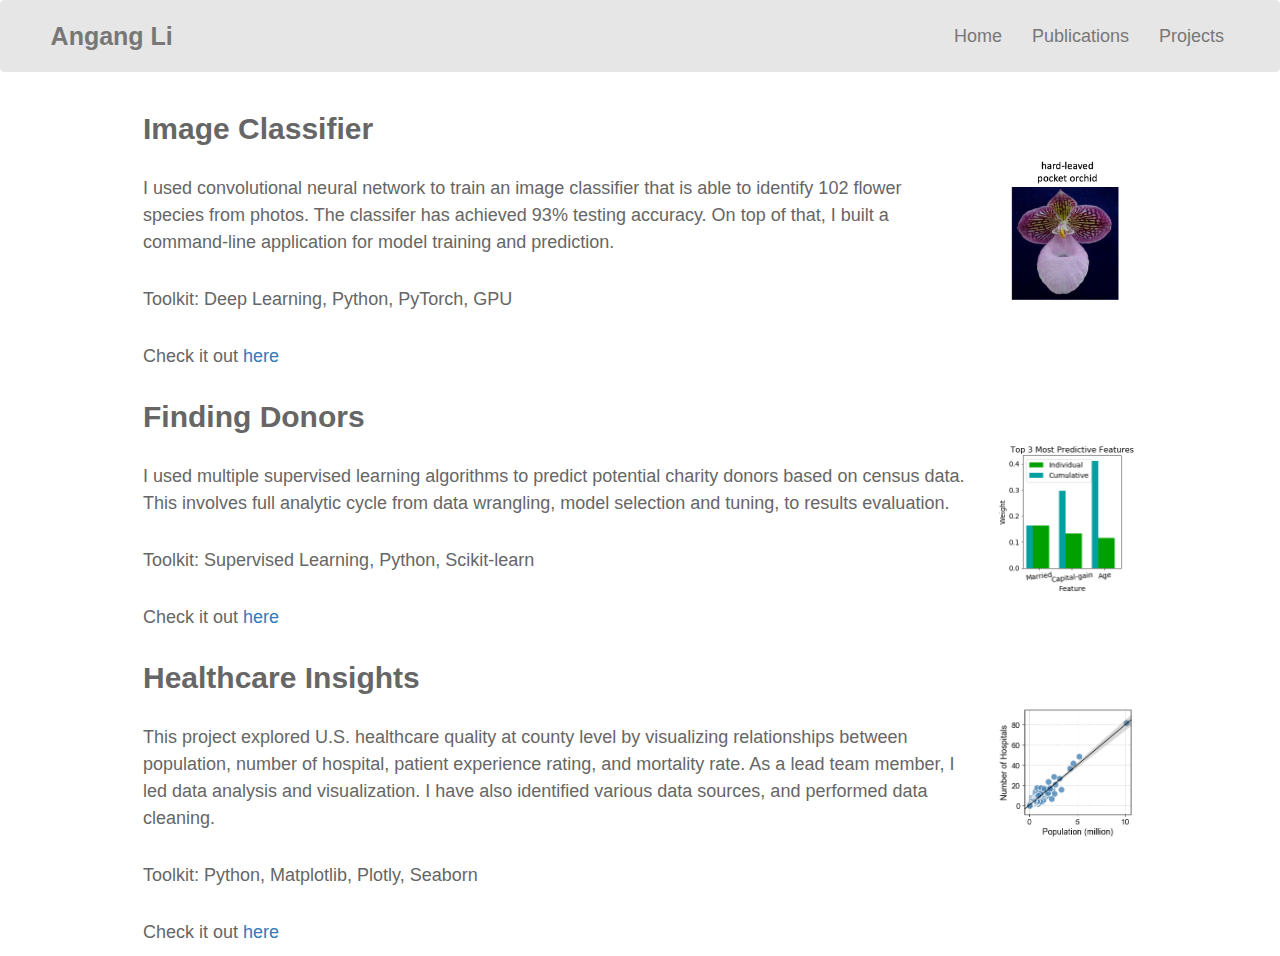
==== projects.html @ 0ad2c260 "Add projects page" ====
<!DOCTYPE html>
<html lang="en">
  <head>
    <meta charset="utf-8">
    <meta http-equiv="x-ua-compatible" content="ie=edge">
    <meta name="viewport" content="width=device-width, initial-scale=1">
    <title>Hi, I am Angang Li</title>
    <!--stylesheets-->
    <link rel="stylesheet" href="https://maxcdn.bootstrapcdn.com/bootstrap/3.3.6/css/bootstrap.min.css">
    <link rel="stylesheet" href="https://use.fontawesome.com/releases/v5.2.0/css/all.css" integrity="sha384-hWVjflwFxL6sNzntih27bfxkr27PmbbK/iSvJ+a4+0owXq79v+lsFkW54bOGbiDQ" crossorigin="anonymous">
    <link rel="stylesheet" href="assets/css/style.css">
  </head>

  <body>

    <!--navbar-->
    <nav class="navbar navbar-default">
      <div class="navbar-container container-fluid">

        <!-- brand and toggle -->
        <div class="navbar-header">
          <button type="button" class="navbar-toggle collapsed" data-toggle="collapse" data-target="#bs-example-navbar-collapse-1" aria-expanded="false">
            <span class="sr-only">Toggle navigation</span>
            <span class="icon-bar"></span>
            <span class="icon-bar"></span>
            <span class="icon-bar"></span>
          </button>
          <!--site name-->
          <a class="navbar-brand" href="index.html">Angang Li</a>
        </div>

        <!-- nav dropdown and links -->
        <div class="collapse navbar-collapse" id="bs-example-navbar-collapse-1">
          <ul class="nav navbar-nav navbar-right">
            <li><a href="index.html">Home</a></li>
            <li><a href="https://scholar.google.com/citations?user=HqGY8DoAAAAJ&hl=en">Publications</a></li>
            <li><a href="projects.html">Projects</a></li>
          </ul>
        </div>
        
      </div><!-- /.container-fluid -->
    </nav>

    <div class="project content-container container-fluid">
      <div class="row">
        <div class="intro col-md-10 col-xs-12">
          <h1 class="header">Image Classifier</h1>
        </div>
      </div>
      <div class="row">
        <div class="intro col-md-10 col-sm-8 col-xs-12">
          <p>I used convolutional neural network to train an image classifier that is able to identify 102 flower species from photos. The classifer has achieved 93% testing accuracy. On top of that, I built a command-line application for model training and prediction.</p>
          <p>Toolkit: Deep Learning, Python, PyTorch, GPU</p>
          <p>Check it out <a href="https://github.com/angang-li/image_classifier">here</a></p>
        </div>
        <div class="intro col-md-2 col-sm-4 col-xs-12">
          <img src="assets/images/flower.png" alt="Image of flower with its name" class="project-image">
        </div>
      </div>
    </div>

    <div class="project content-container container-fluid">
      <div class="row">
        <div class="intro col-md-10 col-xs-12">
          <h1 class="header">Finding Donors</h1>
        </div>
      </div>
      <div class="row">
        <div class="intro col-md-10 col-sm-8 col-xs-12">
          <p>I used multiple supervised learning algorithms to predict potential charity donors based on census data. This involves full analytic cycle from data wrangling, model selection and tuning, to results evaluation.</p>
          <p>Toolkit: Supervised Learning, Python, Scikit-learn</p>
          <p>Check it out <a href="https://github.com/angang-li/finding_donors">here</a></p>
        </div>
        <div class="intro col-md-2 col-sm-4 col-xs-12">
          <img src="assets/images/top3_features.png" alt="Image of top 3 most predictive features" class="project-image">
        </div>
      </div>
    </div>

    <div class="project content-container container-fluid">
      <div class="row">
        <div class="intro col-md-10 col-xs-12">
          <h1 class="header">Healthcare Insights</h1>
        </div>
      </div>
      <div class="row">
        <div class="intro col-md-10 col-sm-8 col-xs-12">
          <p>This project explored U.S. healthcare quality at county level by visualizing relationships between population, number of hospital, patient experience rating, and mortality rate. As a lead team member, I led data analysis and visualization. I have also identified various data sources, and performed data cleaning.</p>
          <p>Toolkit: Python, Matplotlib, Plotly, Seaborn</p>
          <p>Check it out <a href="https://github.com/angang-li/proj-1-healthcare">here</a></p>
        </div>
        <div class="intro col-md-2 col-sm-4 col-xs-12">
          <img src="assets/images/hospital_population.png" alt="Relationship between hospital size and population by county" class="project-image">
        </div>
      </div>
    </div>

    <!-- JavaScript -->
    <script src="https://code.jquery.com/jquery-3.3.1.slim.min.js" integrity="sha384-q8i/X+965DzO0rT7abK41JStQIAqVgRVzpbzo5smXKp4YfRvH+8abtTE1Pi6jizo" crossorigin="anonymous"></script>
    <script src="https://cdnjs.cloudflare.com/ajax/libs/popper.js/1.14.3/umd/popper.min.js" integrity="sha384-ZMP7rVo3mIykV+2+9J3UJ46jBk0WLaUAdn689aCwoqbBJiSnjAK/l8WvCWPIPm49" crossorigin="anonymous"></script>
    <script src="https://stackpath.bootstrapcdn.com/bootstrap/4.1.1/js/bootstrap.min.js" integrity="sha384-smHYKdLADwkXOn1EmN1qk/HfnUcbVRZyYmZ4qpPea6sjB/pTJ0euyQp0Mk8ck+5T" crossorigin="anonymous"></script>

  </body>
</html>
---- assets/css/style.css ----
html, body {
    min-height: 100vh;
    min-height: 100%;
}

body {
    background-color: white;
    border: none;
    font-family: Arial, Helvetica, sans-serif;
    margin: 0px;
    line-height: 1.5;
    color: #666666;
    font-size: 18px;
}

/* Navigation bar */
.navbar-container {
    background-color: rgb(230, 230, 230);
    margin: 0px;
    border: none;
    padding-top: 10px;
    padding-bottom: 10px;
}

.navbar-header {
    /* font-family: Georgia, 'Times New Roman', Times, serif; */
    /* background-color: #2caaa5; */
    position: relative;
    left: 25px;
    border: none;
}

.navbar-brand {
    position: relative;
    left: 7%;
    font-weight: bold;
    color: #666666;
    font-size: 25px;
}

.navbar-right {
    margin-right: 10px;
    color: #666666;
}

/* Content */
img {
    width: 100%;
    padding: 20px;
    padding-bottom: 10px;
}

p {
    margin: 0px;
    padding: 0px;
}

i, span {
    color: #666666;
    font-size: 18px;
    margin: 2px;
}

.img-footer {
    width: 100%;
    padding-left: 20px;
    padding-right: 20px;
}

.align-right {
    float: right;
}

.header {
    font-weight: bold;
}

h1 {
    font-size: 30px;
}

p {
    padding-top: 20px;
    padding-bottom: 20px;
}

.project p {
    padding-top: 20px;
    padding-bottom: 10px;
}

.content-container {
    width: 80%;
    /* min-height: 86.5vh; */
}

.project-image {
    padding: 0px;
}


/* media queries */
@media (max-width: 768px) {
    .navbar-header {
        position: static;
    }

    .navbar-brand {
        position: relative;
        left: 15px;
    }

    .content-container {
        /* margin: 20px 20px; */
        width: 90%;
        min-height: 86.5vh;
    }

}

@media (max-width: 998px) {
    img {
        max-width: 200px;
        padding-left: 0px;
    }

    .img-footer {
        padding-left: 0px;
    }

    .align-right {
        float: left;
    }
}
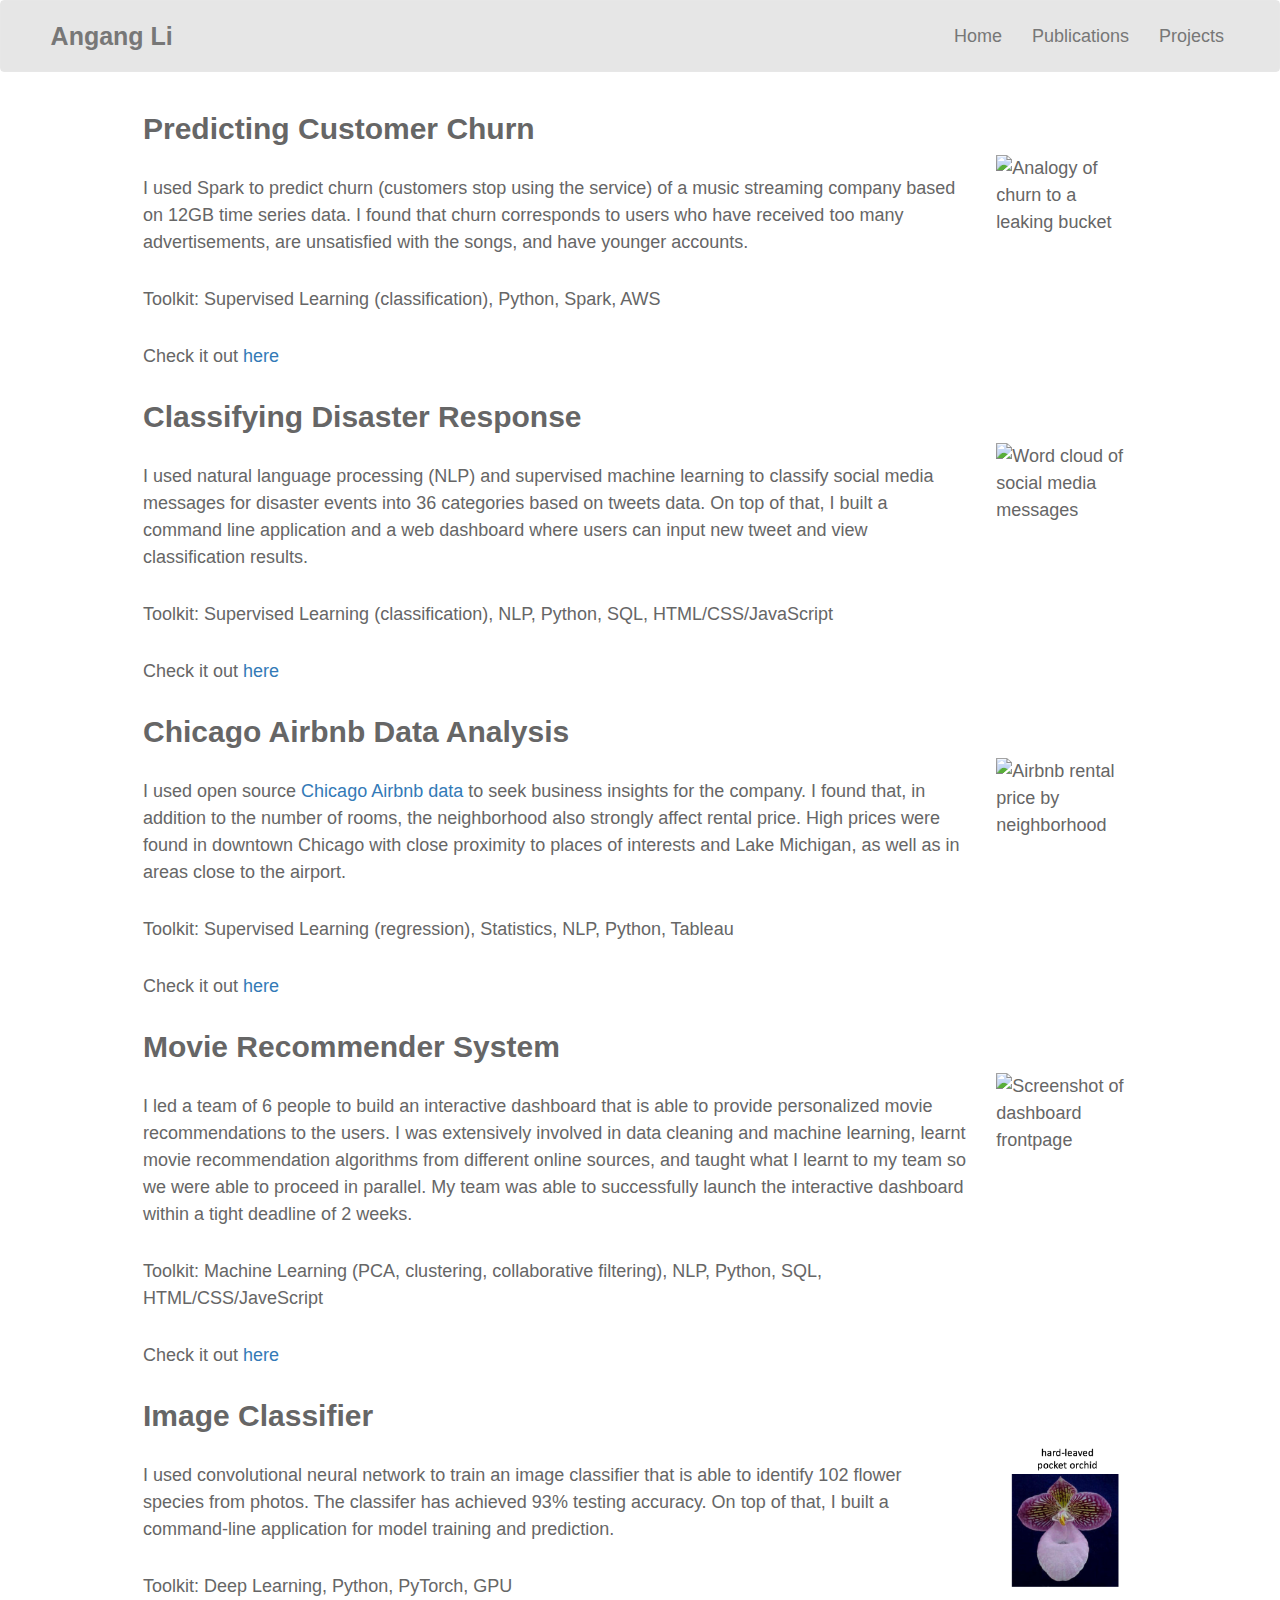
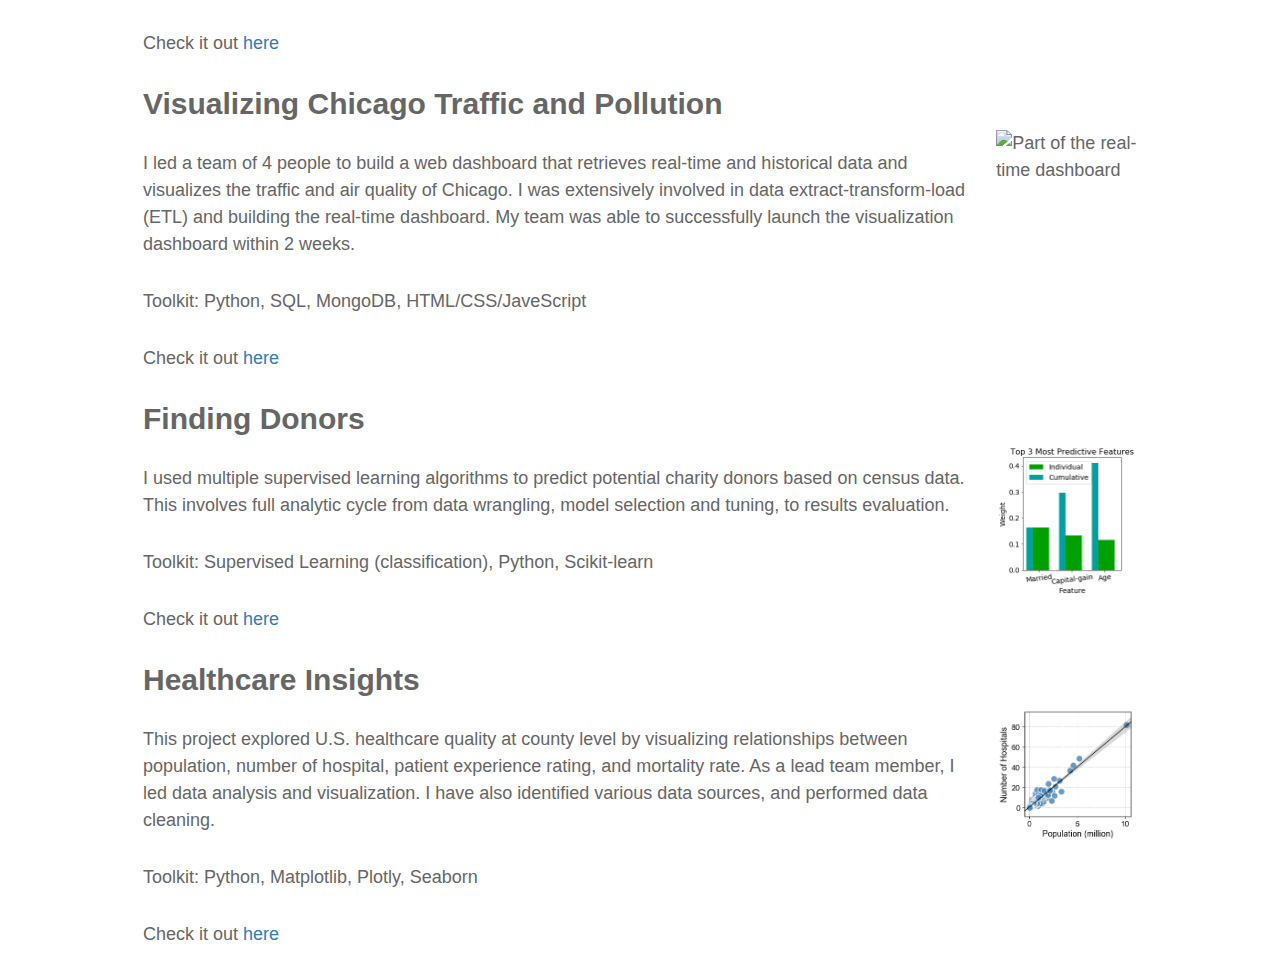
==== commit e0215a24: "Update healthcare project link" ====
--- a/projects.html
+++ b/projects.html
@@ -44,6 +44,78 @@
     <div class="project content-container container-fluid">
       <div class="row">
         <div class="intro col-md-10 col-xs-12">
+          <h1 class="header">Predicting Customer Churn</h1>
+        </div>
+      </div>
+      <div class="row">
+        <div class="intro col-md-10 col-sm-8 col-xs-12">
+          <p>I used Spark to predict churn (customers stop using the service) of a music streaming company based on 12GB time series data. I found that churn corresponds to users who have received too many advertisements, are unsatisfied with the songs, and have younger accounts.</p>
+          <p>Toolkit: Supervised Learning (classification), Python, Spark, AWS</p>
+          <p>Check it out <a href="https://github.com/angang-li/sparkify">here</a></p>
+        </div>
+        <div class="intro col-md-2 col-sm-4 col-xs-12">
+          <img src="assets/images/sparkify2.png" alt="Analogy of churn to a leaking bucket" title="Image credit: Jacob Firuta in LiveChat Blog https://www.livechatinc.com/blog/churn-rate/" class="project-image">
+        </div>
+      </div>
+    </div>
+
+    <div class="project content-container container-fluid">
+      <div class="row">
+        <div class="intro col-md-10 col-xs-12">
+          <h1 class="header">Classifying Disaster Response</h1>
+        </div>
+      </div>
+      <div class="row">
+        <div class="intro col-md-10 col-sm-8 col-xs-12">
+          <p>I used natural language processing (NLP) and supervised machine learning to classify social media messages for disaster events into 36 categories based on tweets data. On top of that, I built a command line application and a web dashboard where users can input new tweet and view classification results.</p>
+          <p>Toolkit: Supervised Learning (classification), NLP, Python, SQL, HTML/CSS/JavaScript</p>
+          <p>Check it out <a href="https://github.com/angang-li/disaster_response">here</a></p>
+        </div>
+        <div class="intro col-md-2 col-sm-4 col-xs-12">
+          <img src="assets/images/disaster2.png" alt="Word cloud of social media messages" class="project-image">
+        </div>
+      </div>
+    </div>
+
+    <div class="project content-container container-fluid">
+      <div class="row">
+        <div class="intro col-md-10 col-xs-12">
+          <h1 class="header">Chicago Airbnb Data Analysis</h1>
+        </div>
+      </div>
+      <div class="row">
+        <div class="intro col-md-10 col-sm-8 col-xs-12">
+          <p>I used open source <a href="http://insideairbnb.com/get-the-data.html">Chicago Airbnb data</a> to seek business insights for the company. I found that, in addition to the number of rooms, the neighborhood also strongly affect rental price. High prices were found in downtown Chicago with close proximity to places of interests and Lake Michigan, as well as in areas close to the airport.</p>
+          <p>Toolkit: Supervised Learning (regression), Statistics, NLP, Python, Tableau</p>
+          <p>Check it out <a href="https://github.com/angang-li/airbnb_data_analysis">here</a></p>
+        </div>
+        <div class="intro col-md-2 col-sm-4 col-xs-12">
+          <img src="assets/images/airbnb.png" alt="Airbnb rental price by neighborhood" class="project-image">
+        </div>
+      </div>
+    </div>
+
+    <div class="project content-container container-fluid">
+        <div class="row">
+          <div class="intro col-md-10 col-xs-12">
+            <h1 class="header">Movie Recommender System</h1>
+          </div>
+        </div>
+        <div class="row">
+          <div class="intro col-md-10 col-sm-8 col-xs-12">
+            <p>I led a team of 6 people to build an interactive dashboard that is able to provide personalized movie recommendations to the users. I was extensively involved in data cleaning and machine learning, learnt movie recommendation algorithms from different online sources, and taught what I learnt to my team so we were able to proceed in parallel. My team was able to successfully launch the interactive dashboard within a tight deadline of 2 weeks.</p>
+            <p>Toolkit: Machine Learning (PCA, clustering, collaborative filtering), NLP, Python, SQL, HTML/CSS/JaveScript</p>
+            <p>Check it out <a href="https://github.com/KanikaBhambi/Movie_Recommender">here</a></p>
+          </div>
+          <div class="intro col-md-2 col-sm-4 col-xs-12">
+            <img src="assets/images/movie.png" alt="Screenshot of dashboard frontpage" class="project-image">
+          </div>
+        </div>
+      </div>
+
+    <div class="project content-container container-fluid">
+      <div class="row">
+        <div class="intro col-md-10 col-xs-12">
           <h1 class="header">Image Classifier</h1>
         </div>
       </div>
@@ -60,6 +132,24 @@
     </div>
 
     <div class="project content-container container-fluid">
+        <div class="row">
+          <div class="intro col-md-10 col-xs-12">
+            <h1 class="header">Visualizing Chicago Traffic and Pollution</h1>
+          </div>
+        </div>
+        <div class="row">
+          <div class="intro col-md-10 col-sm-8 col-xs-12">
+            <p>I led a team of 4 people to build a web dashboard that retrieves real-time and historical data and visualizes the traffic and air quality of Chicago. I was extensively involved in data extract-transform-load (ETL) and building the real-time dashboard. My team was able to successfully launch the visualization dashboard within 2 weeks.</p>
+            <p>Toolkit: Python, SQL, MongoDB, HTML/CSS/JaveScript</p>
+            <p>Check it out <a href="https://github.com/angang-li/traffic_pollution">here</a></p>
+          </div>
+          <div class="intro col-md-2 col-sm-4 col-xs-12">
+            <img src="assets/images/traffic_air.png" alt="Part of the real-time dashboard" class="project-image">
+          </div>
+        </div>
+      </div>
+
+    <div class="project content-container container-fluid">
       <div class="row">
         <div class="intro col-md-10 col-xs-12">
           <h1 class="header">Finding Donors</h1>
@@ -68,7 +158,7 @@
       <div class="row">
         <div class="intro col-md-10 col-sm-8 col-xs-12">
           <p>I used multiple supervised learning algorithms to predict potential charity donors based on census data. This involves full analytic cycle from data wrangling, model selection and tuning, to results evaluation.</p>
-          <p>Toolkit: Supervised Learning, Python, Scikit-learn</p>
+          <p>Toolkit: Supervised Learning (classification), Python, Scikit-learn</p>
           <p>Check it out <a href="https://github.com/angang-li/finding_donors">here</a></p>
         </div>
         <div class="intro col-md-2 col-sm-4 col-xs-12">
@@ -87,7 +177,7 @@
         <div class="intro col-md-10 col-sm-8 col-xs-12">
           <p>This project explored U.S. healthcare quality at county level by visualizing relationships between population, number of hospital, patient experience rating, and mortality rate. As a lead team member, I led data analysis and visualization. I have also identified various data sources, and performed data cleaning.</p>
           <p>Toolkit: Python, Matplotlib, Plotly, Seaborn</p>
-          <p>Check it out <a href="https://github.com/angang-li/proj-1-healthcare">here</a></p>
+          <p>Check it out <a href="https://github.com/angang-li/healthcare_insights">here</a></p>
         </div>
         <div class="intro col-md-2 col-sm-4 col-xs-12">
           <img src="assets/images/hospital_population.png" alt="Relationship between hospital size and population by county" class="project-image">
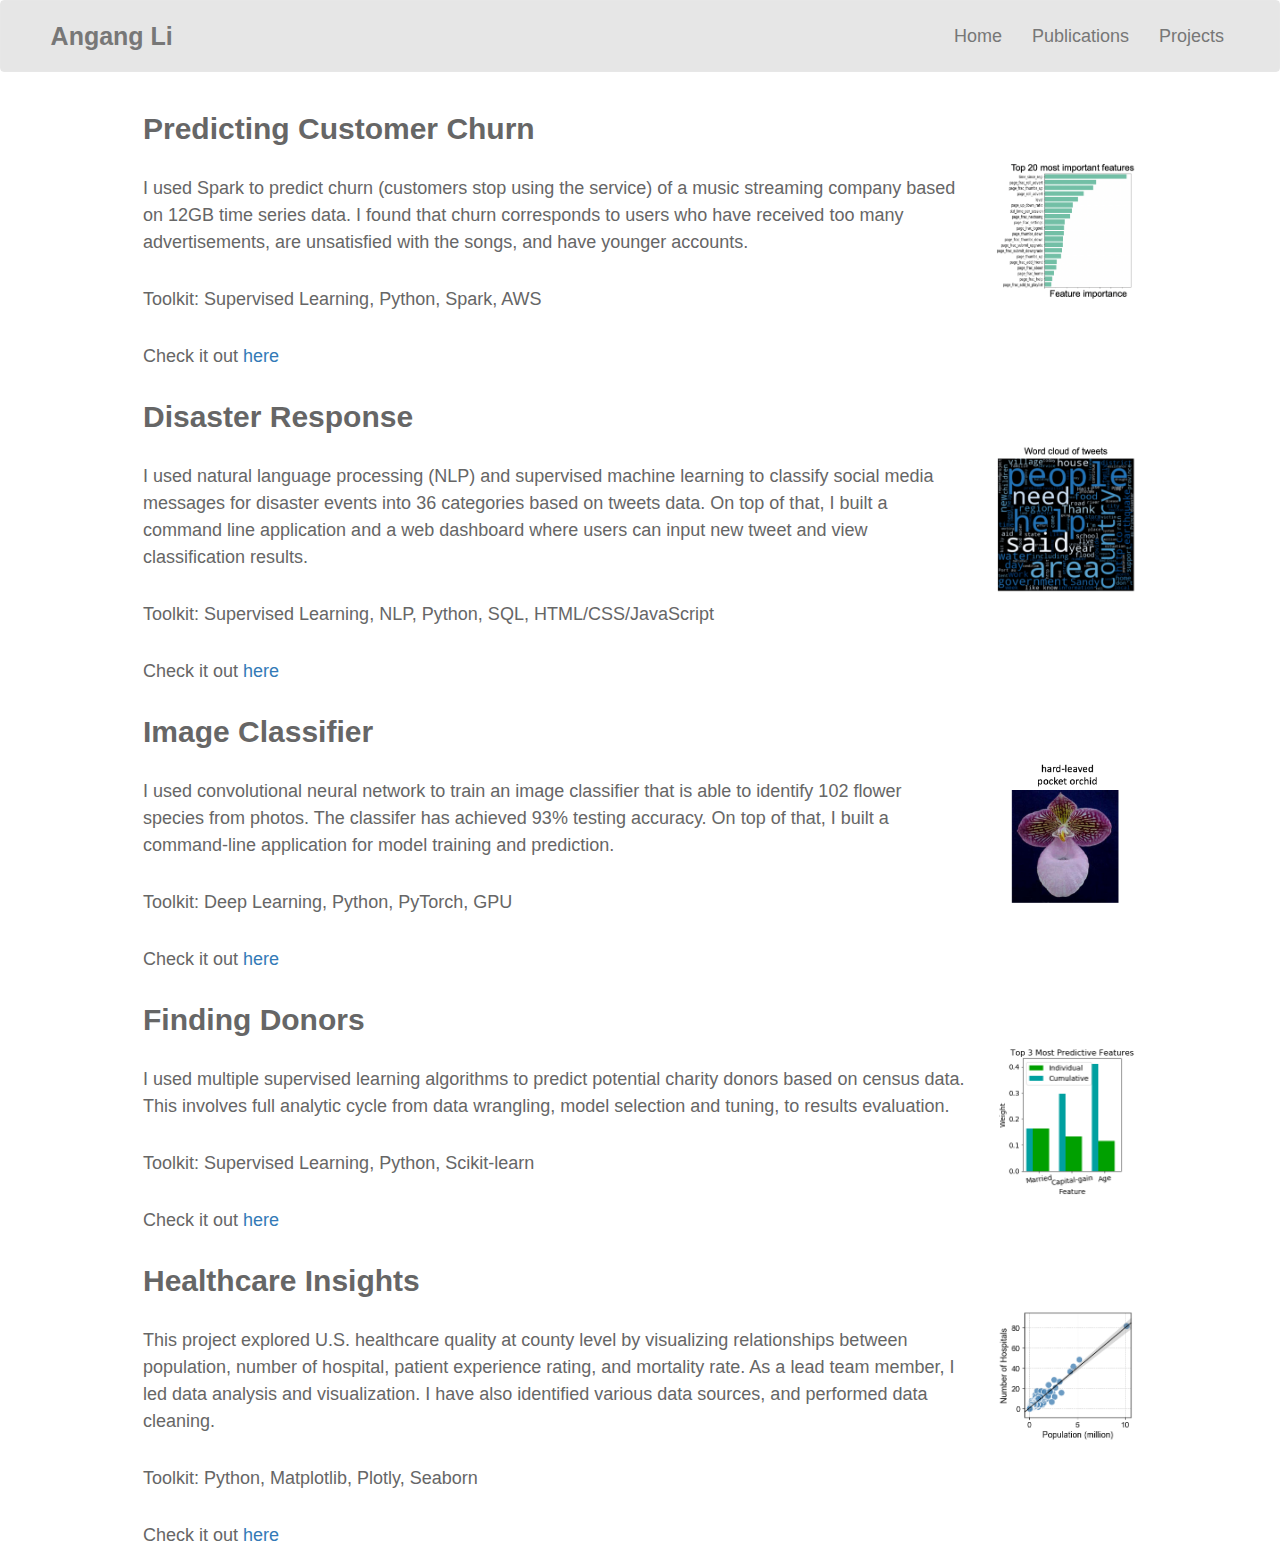
==== commit 9e56ecb1: "Add sparkify and disaster projects to the project page" ====
--- a/projects.html
+++ b/projects.html
@@ -50,11 +50,11 @@
       <div class="row">
         <div class="intro col-md-10 col-sm-8 col-xs-12">
           <p>I used Spark to predict churn (customers stop using the service) of a music streaming company based on 12GB time series data. I found that churn corresponds to users who have received too many advertisements, are unsatisfied with the songs, and have younger accounts.</p>
-          <p>Toolkit: Supervised Learning (classification), Python, Spark, AWS</p>
+          <p>Toolkit: Supervised Learning, Python, Spark, AWS</p>
           <p>Check it out <a href="https://github.com/angang-li/sparkify">here</a></p>
         </div>
         <div class="intro col-md-2 col-sm-4 col-xs-12">
-          <img src="assets/images/sparkify2.png" alt="Analogy of churn to a leaking bucket" title="Image credit: Jacob Firuta in LiveChat Blog https://www.livechatinc.com/blog/churn-rate/" class="project-image">
+          <img src="assets/images/sparkify.png" alt="Image of top 20 most important features" class="project-image">
         </div>
       </div>
     </div>
@@ -62,13 +62,13 @@
     <div class="project content-container container-fluid">
       <div class="row">
         <div class="intro col-md-10 col-xs-12">
-          <h1 class="header">Classifying Disaster Response</h1>
+          <h1 class="header">Disaster Response</h1>
         </div>
       </div>
       <div class="row">
         <div class="intro col-md-10 col-sm-8 col-xs-12">
           <p>I used natural language processing (NLP) and supervised machine learning to classify social media messages for disaster events into 36 categories based on tweets data. On top of that, I built a command line application and a web dashboard where users can input new tweet and view classification results.</p>
-          <p>Toolkit: Supervised Learning (classification), NLP, Python, SQL, HTML/CSS/JavaScript</p>
+          <p>Toolkit: Supervised Learning, NLP, Python, SQL, HTML/CSS/JavaScript</p>
           <p>Check it out <a href="https://github.com/angang-li/disaster_response">here</a></p>
         </div>
         <div class="intro col-md-2 col-sm-4 col-xs-12">
@@ -76,42 +76,6 @@
         </div>
       </div>
     </div>
-
-    <div class="project content-container container-fluid">
-      <div class="row">
-        <div class="intro col-md-10 col-xs-12">
-          <h1 class="header">Chicago Airbnb Data Analysis</h1>
-        </div>
-      </div>
-      <div class="row">
-        <div class="intro col-md-10 col-sm-8 col-xs-12">
-          <p>I used open source <a href="http://insideairbnb.com/get-the-data.html">Chicago Airbnb data</a> to seek business insights for the company. I found that, in addition to the number of rooms, the neighborhood also strongly affect rental price. High prices were found in downtown Chicago with close proximity to places of interests and Lake Michigan, as well as in areas close to the airport.</p>
-          <p>Toolkit: Supervised Learning (regression), Statistics, NLP, Python, Tableau</p>
-          <p>Check it out <a href="https://github.com/angang-li/airbnb_data_analysis">here</a></p>
-        </div>
-        <div class="intro col-md-2 col-sm-4 col-xs-12">
-          <img src="assets/images/airbnb.png" alt="Airbnb rental price by neighborhood" class="project-image">
-        </div>
-      </div>
-    </div>
-
-    <div class="project content-container container-fluid">
-        <div class="row">
-          <div class="intro col-md-10 col-xs-12">
-            <h1 class="header">Movie Recommender System</h1>
-          </div>
-        </div>
-        <div class="row">
-          <div class="intro col-md-10 col-sm-8 col-xs-12">
-            <p>I led a team of 6 people to build an interactive dashboard that is able to provide personalized movie recommendations to the users. I was extensively involved in data cleaning and machine learning, learnt movie recommendation algorithms from different online sources, and taught what I learnt to my team so we were able to proceed in parallel. My team was able to successfully launch the interactive dashboard within a tight deadline of 2 weeks.</p>
-            <p>Toolkit: Machine Learning (PCA, clustering, collaborative filtering), NLP, Python, SQL, HTML/CSS/JaveScript</p>
-            <p>Check it out <a href="https://github.com/KanikaBhambi/Movie_Recommender">here</a></p>
-          </div>
-          <div class="intro col-md-2 col-sm-4 col-xs-12">
-            <img src="assets/images/movie.png" alt="Screenshot of dashboard frontpage" class="project-image">
-          </div>
-        </div>
-      </div>
 
     <div class="project content-container container-fluid">
       <div class="row">
@@ -132,24 +96,6 @@
     </div>
 
     <div class="project content-container container-fluid">
-        <div class="row">
-          <div class="intro col-md-10 col-xs-12">
-            <h1 class="header">Visualizing Chicago Traffic and Pollution</h1>
-          </div>
-        </div>
-        <div class="row">
-          <div class="intro col-md-10 col-sm-8 col-xs-12">
-            <p>I led a team of 4 people to build a web dashboard that retrieves real-time and historical data and visualizes the traffic and air quality of Chicago. I was extensively involved in data extract-transform-load (ETL) and building the real-time dashboard. My team was able to successfully launch the visualization dashboard within 2 weeks.</p>
-            <p>Toolkit: Python, SQL, MongoDB, HTML/CSS/JaveScript</p>
-            <p>Check it out <a href="https://github.com/angang-li/traffic_pollution">here</a></p>
-          </div>
-          <div class="intro col-md-2 col-sm-4 col-xs-12">
-            <img src="assets/images/traffic_air.png" alt="Part of the real-time dashboard" class="project-image">
-          </div>
-        </div>
-      </div>
-
-    <div class="project content-container container-fluid">
       <div class="row">
         <div class="intro col-md-10 col-xs-12">
           <h1 class="header">Finding Donors</h1>
@@ -158,7 +104,7 @@
       <div class="row">
         <div class="intro col-md-10 col-sm-8 col-xs-12">
           <p>I used multiple supervised learning algorithms to predict potential charity donors based on census data. This involves full analytic cycle from data wrangling, model selection and tuning, to results evaluation.</p>
-          <p>Toolkit: Supervised Learning (classification), Python, Scikit-learn</p>
+          <p>Toolkit: Supervised Learning, Python, Scikit-learn</p>
           <p>Check it out <a href="https://github.com/angang-li/finding_donors">here</a></p>
         </div>
         <div class="intro col-md-2 col-sm-4 col-xs-12">
@@ -177,7 +123,7 @@
         <div class="intro col-md-10 col-sm-8 col-xs-12">
           <p>This project explored U.S. healthcare quality at county level by visualizing relationships between population, number of hospital, patient experience rating, and mortality rate. As a lead team member, I led data analysis and visualization. I have also identified various data sources, and performed data cleaning.</p>
           <p>Toolkit: Python, Matplotlib, Plotly, Seaborn</p>
-          <p>Check it out <a href="https://github.com/angang-li/healthcare_insights">here</a></p>
+          <p>Check it out <a href="https://github.com/angang-li/proj-1-healthcare">here</a></p>
         </div>
         <div class="intro col-md-2 col-sm-4 col-xs-12">
           <img src="assets/images/hospital_population.png" alt="Relationship between hospital size and population by county" class="project-image">
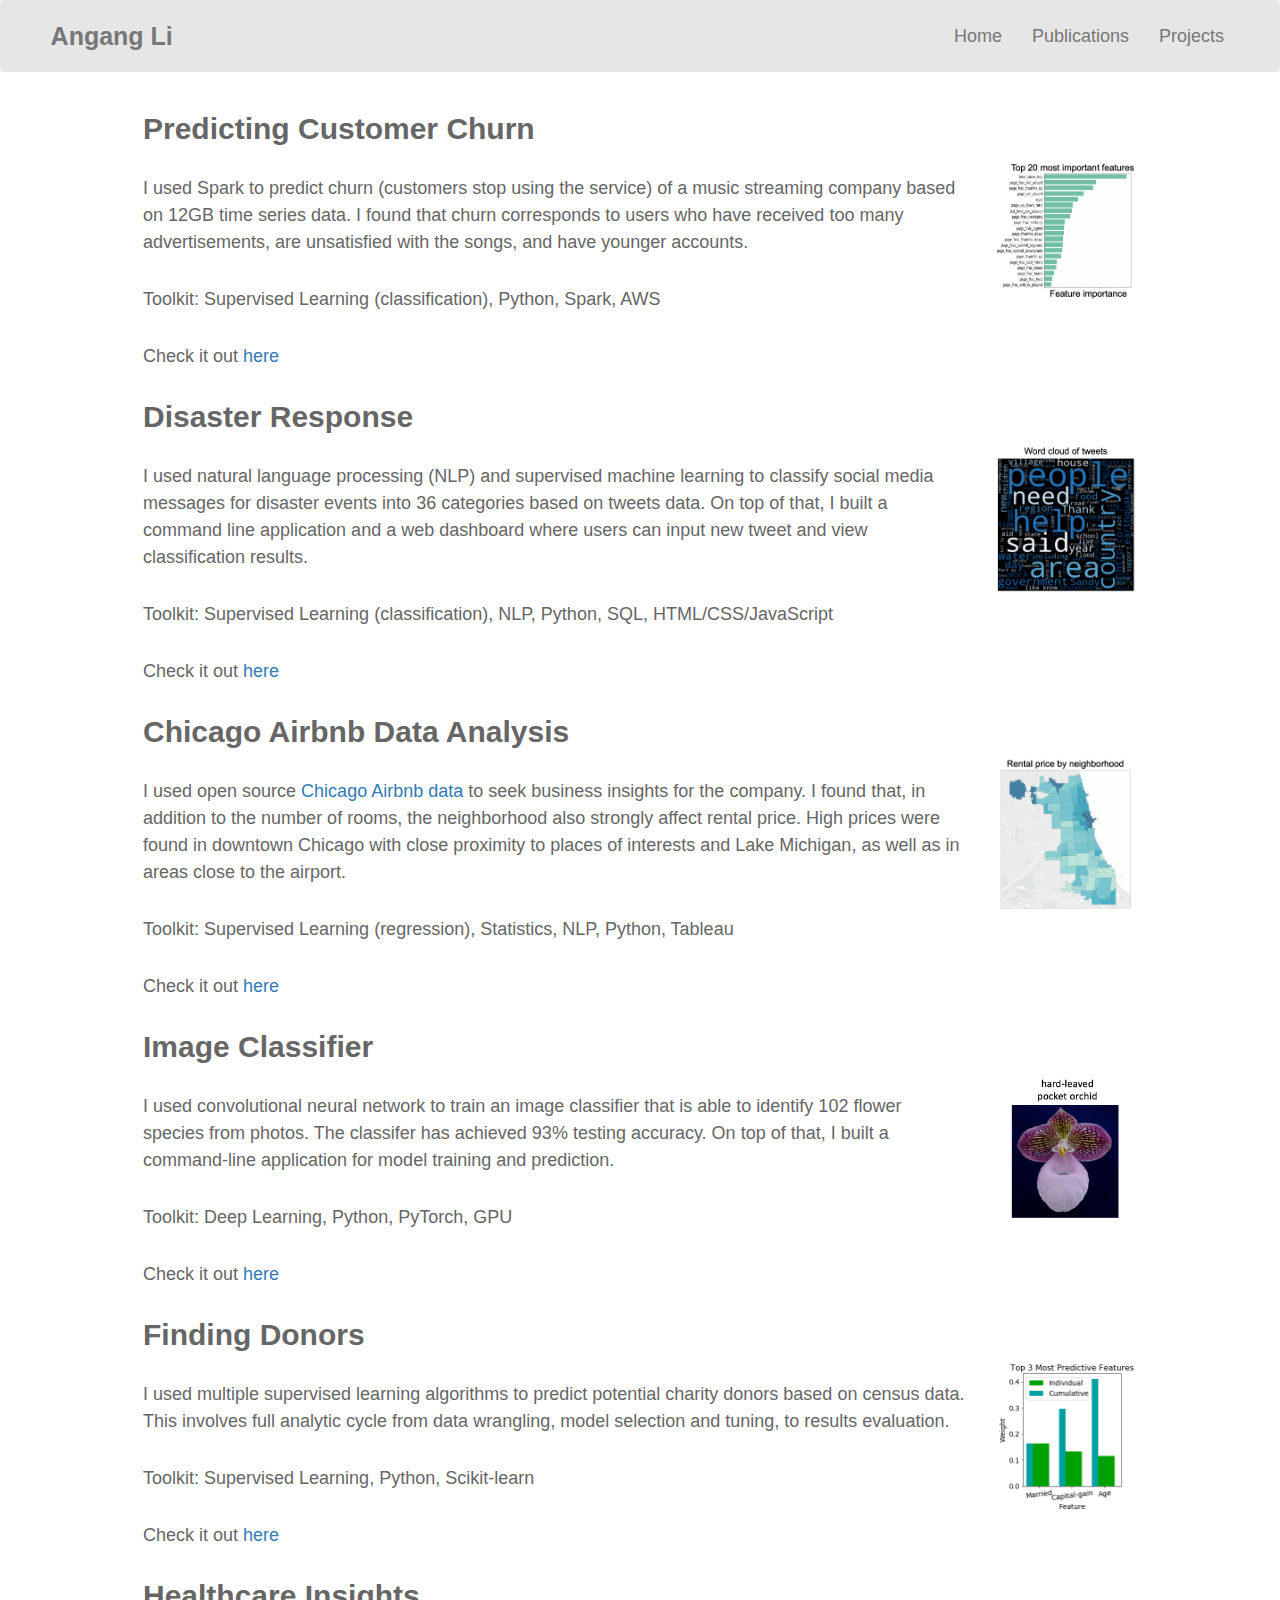
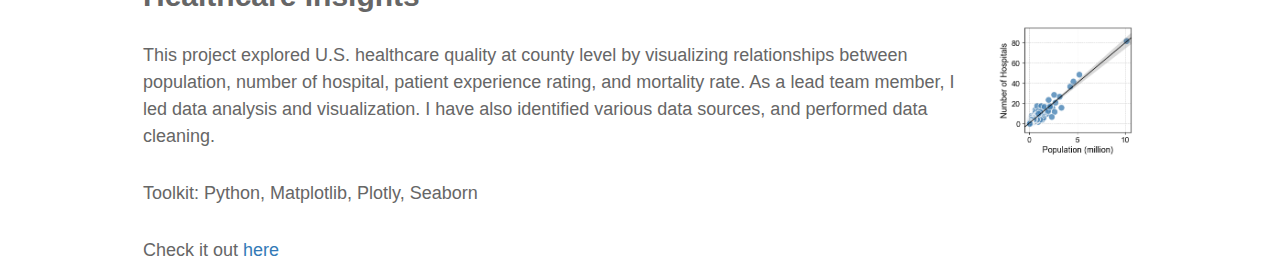
==== commit 634f8432: "Add Airbnb data analysis to the project page" ====
--- a/projects.html
+++ b/projects.html
@@ -50,7 +50,7 @@
       <div class="row">
         <div class="intro col-md-10 col-sm-8 col-xs-12">
           <p>I used Spark to predict churn (customers stop using the service) of a music streaming company based on 12GB time series data. I found that churn corresponds to users who have received too many advertisements, are unsatisfied with the songs, and have younger accounts.</p>
-          <p>Toolkit: Supervised Learning, Python, Spark, AWS</p>
+          <p>Toolkit: Supervised Learning (classification), Python, Spark, AWS</p>
           <p>Check it out <a href="https://github.com/angang-li/sparkify">here</a></p>
         </div>
         <div class="intro col-md-2 col-sm-4 col-xs-12">
@@ -68,11 +68,29 @@
       <div class="row">
         <div class="intro col-md-10 col-sm-8 col-xs-12">
           <p>I used natural language processing (NLP) and supervised machine learning to classify social media messages for disaster events into 36 categories based on tweets data. On top of that, I built a command line application and a web dashboard where users can input new tweet and view classification results.</p>
-          <p>Toolkit: Supervised Learning, NLP, Python, SQL, HTML/CSS/JavaScript</p>
+          <p>Toolkit: Supervised Learning (classification), NLP, Python, SQL, HTML/CSS/JavaScript</p>
           <p>Check it out <a href="https://github.com/angang-li/disaster_response">here</a></p>
         </div>
         <div class="intro col-md-2 col-sm-4 col-xs-12">
           <img src="assets/images/disaster2.png" alt="Word cloud of social media messages" class="project-image">
+        </div>
+      </div>
+    </div>
+
+    <div class="project content-container container-fluid">
+      <div class="row">
+        <div class="intro col-md-10 col-xs-12">
+          <h1 class="header">Chicago Airbnb Data Analysis</h1>
+        </div>
+      </div>
+      <div class="row">
+        <div class="intro col-md-10 col-sm-8 col-xs-12">
+          <p>I used open source <a href="http://insideairbnb.com/get-the-data.html">Chicago Airbnb data</a> to seek business insights for the company. I found that, in addition to the number of rooms, the neighborhood also strongly affect rental price. High prices were found in downtown Chicago with close proximity to places of interests and Lake Michigan, as well as in areas close to the airport.</p>
+          <p>Toolkit: Supervised Learning (regression), Statistics, NLP, Python, Tableau</p>
+          <p>Check it out <a href="https://github.com/angang-li/airbnb_data_analysis">here</a></p>
+        </div>
+        <div class="intro col-md-2 col-sm-4 col-xs-12">
+          <img src="assets/images/airbnb.png" alt="Word cloud of social media messages" class="project-image">
         </div>
       </div>
     </div>
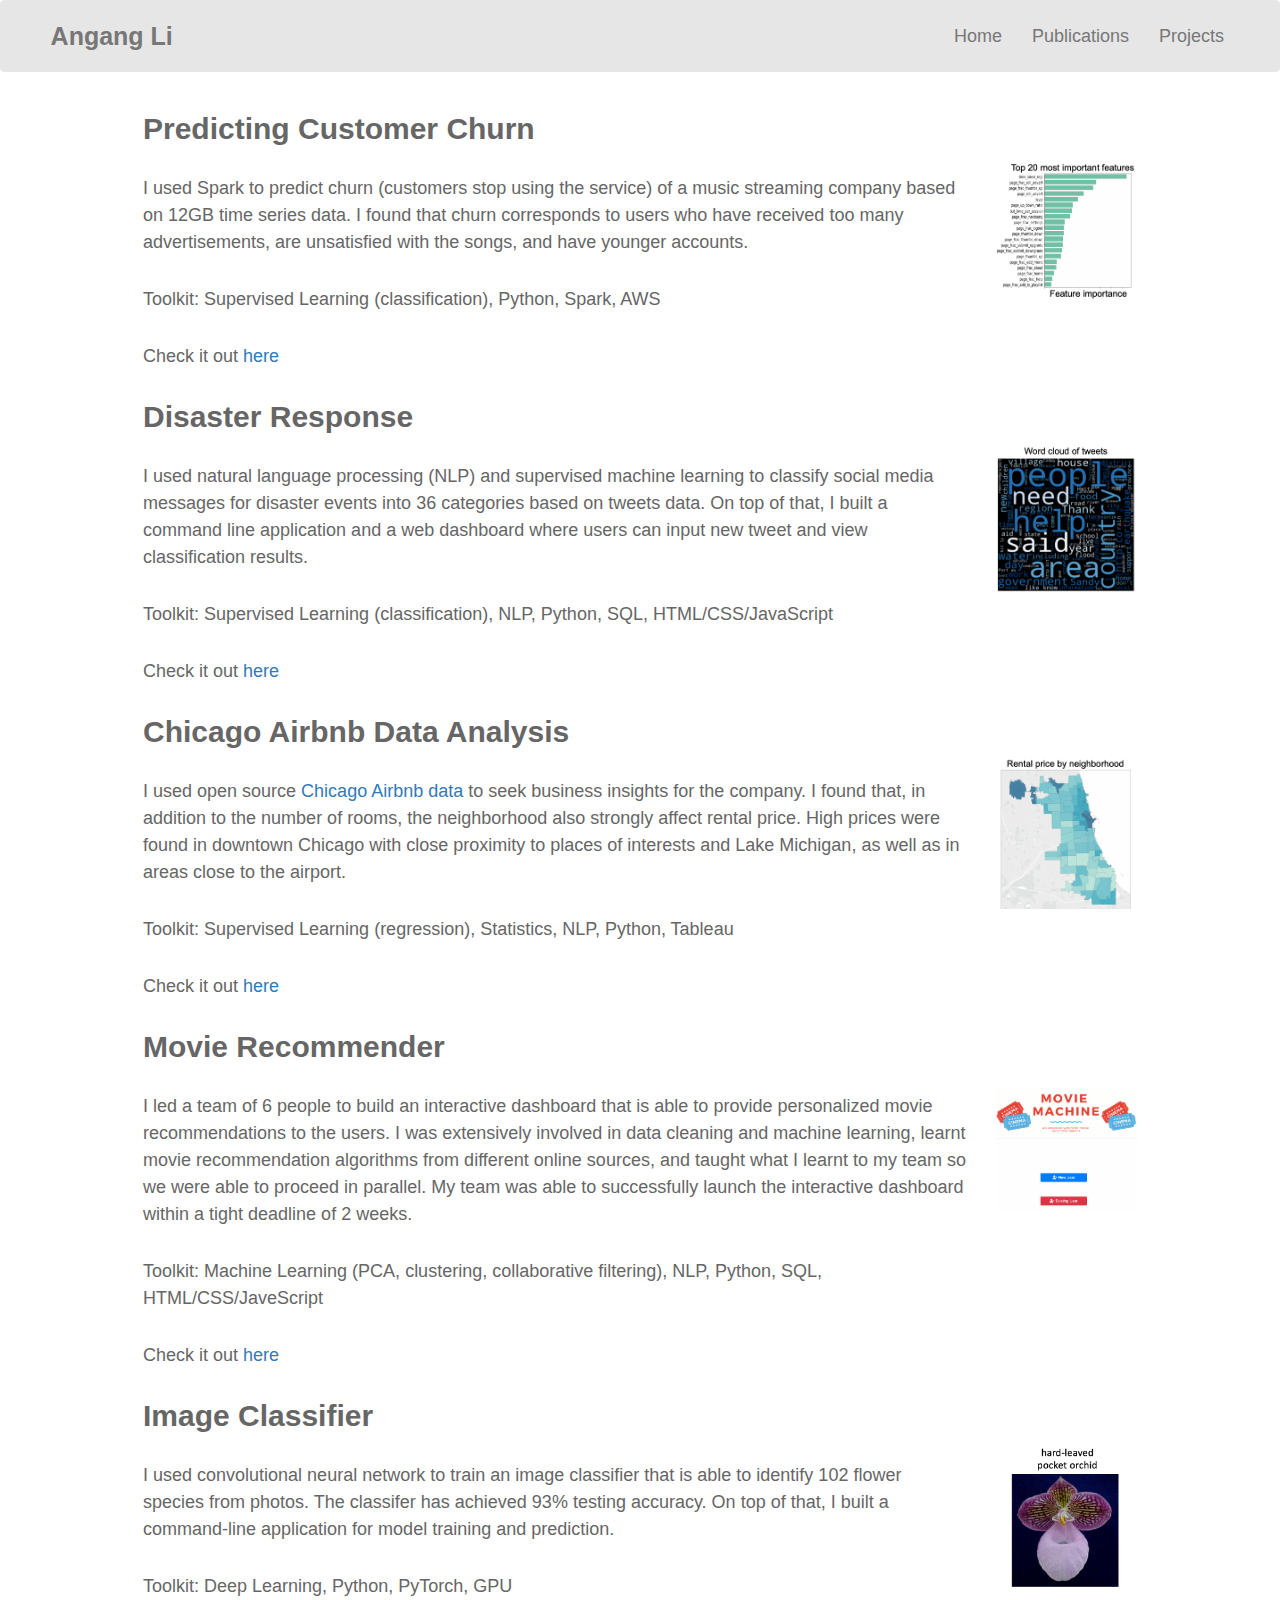
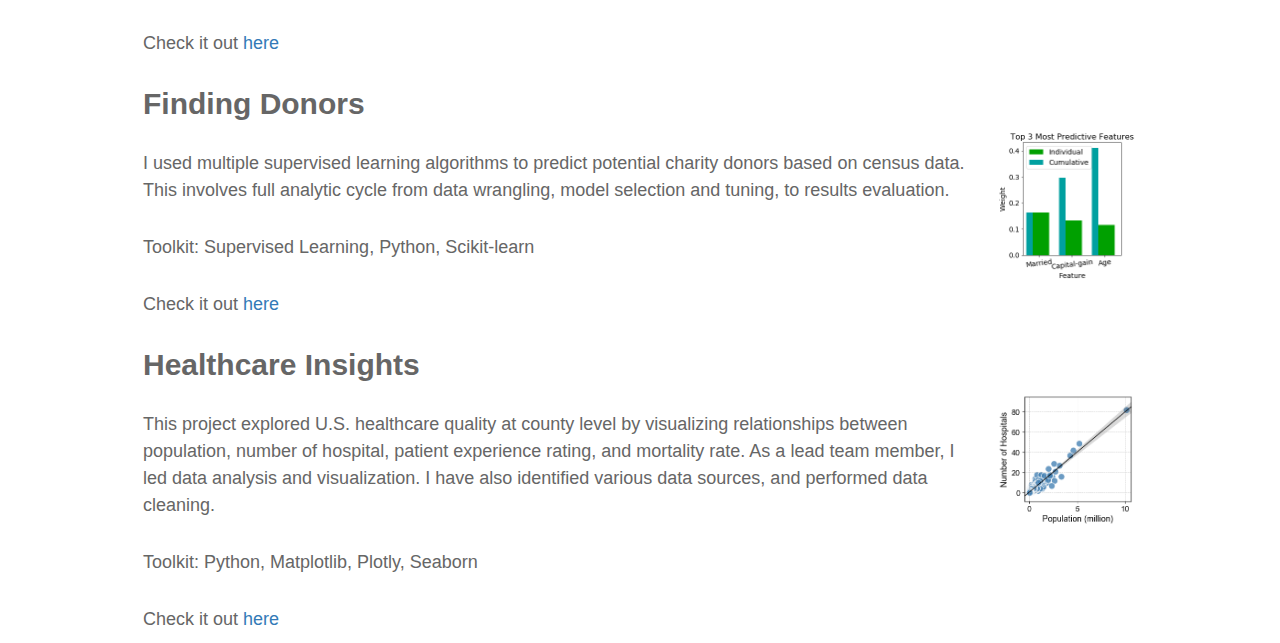
==== commit f113676d: "Add movie recommender to the project page" ====
--- a/projects.html
+++ b/projects.html
@@ -90,10 +90,28 @@
           <p>Check it out <a href="https://github.com/angang-li/airbnb_data_analysis">here</a></p>
         </div>
         <div class="intro col-md-2 col-sm-4 col-xs-12">
-          <img src="assets/images/airbnb.png" alt="Word cloud of social media messages" class="project-image">
+          <img src="assets/images/airbnb.png" alt="Airbnb rental price by neighborhood" class="project-image">
         </div>
       </div>
     </div>
+
+    <div class="project content-container container-fluid">
+        <div class="row">
+          <div class="intro col-md-10 col-xs-12">
+            <h1 class="header">Movie Recommender</h1>
+          </div>
+        </div>
+        <div class="row">
+          <div class="intro col-md-10 col-sm-8 col-xs-12">
+            <p>I led a team of 6 people to build an interactive dashboard that is able to provide personalized movie recommendations to the users. I was extensively involved in data cleaning and machine learning, learnt movie recommendation algorithms from different online sources, and taught what I learnt to my team so we were able to proceed in parallel. My team was able to successfully launch the interactive dashboard within a tight deadline of 2 weeks.</p>
+            <p>Toolkit: Machine Learning (PCA, clustering, collaborative filtering), NLP, Python, SQL, HTML/CSS/JaveScript</p>
+            <p>Check it out <a href="https://github.com/KanikaBhambi/Movie_Recommender">here</a></p>
+          </div>
+          <div class="intro col-md-2 col-sm-4 col-xs-12">
+            <img src="assets/images/movie.png" alt="Screenshot of dashboard frontpage" class="project-image">
+          </div>
+        </div>
+      </div>
 
     <div class="project content-container container-fluid">
       <div class="row">
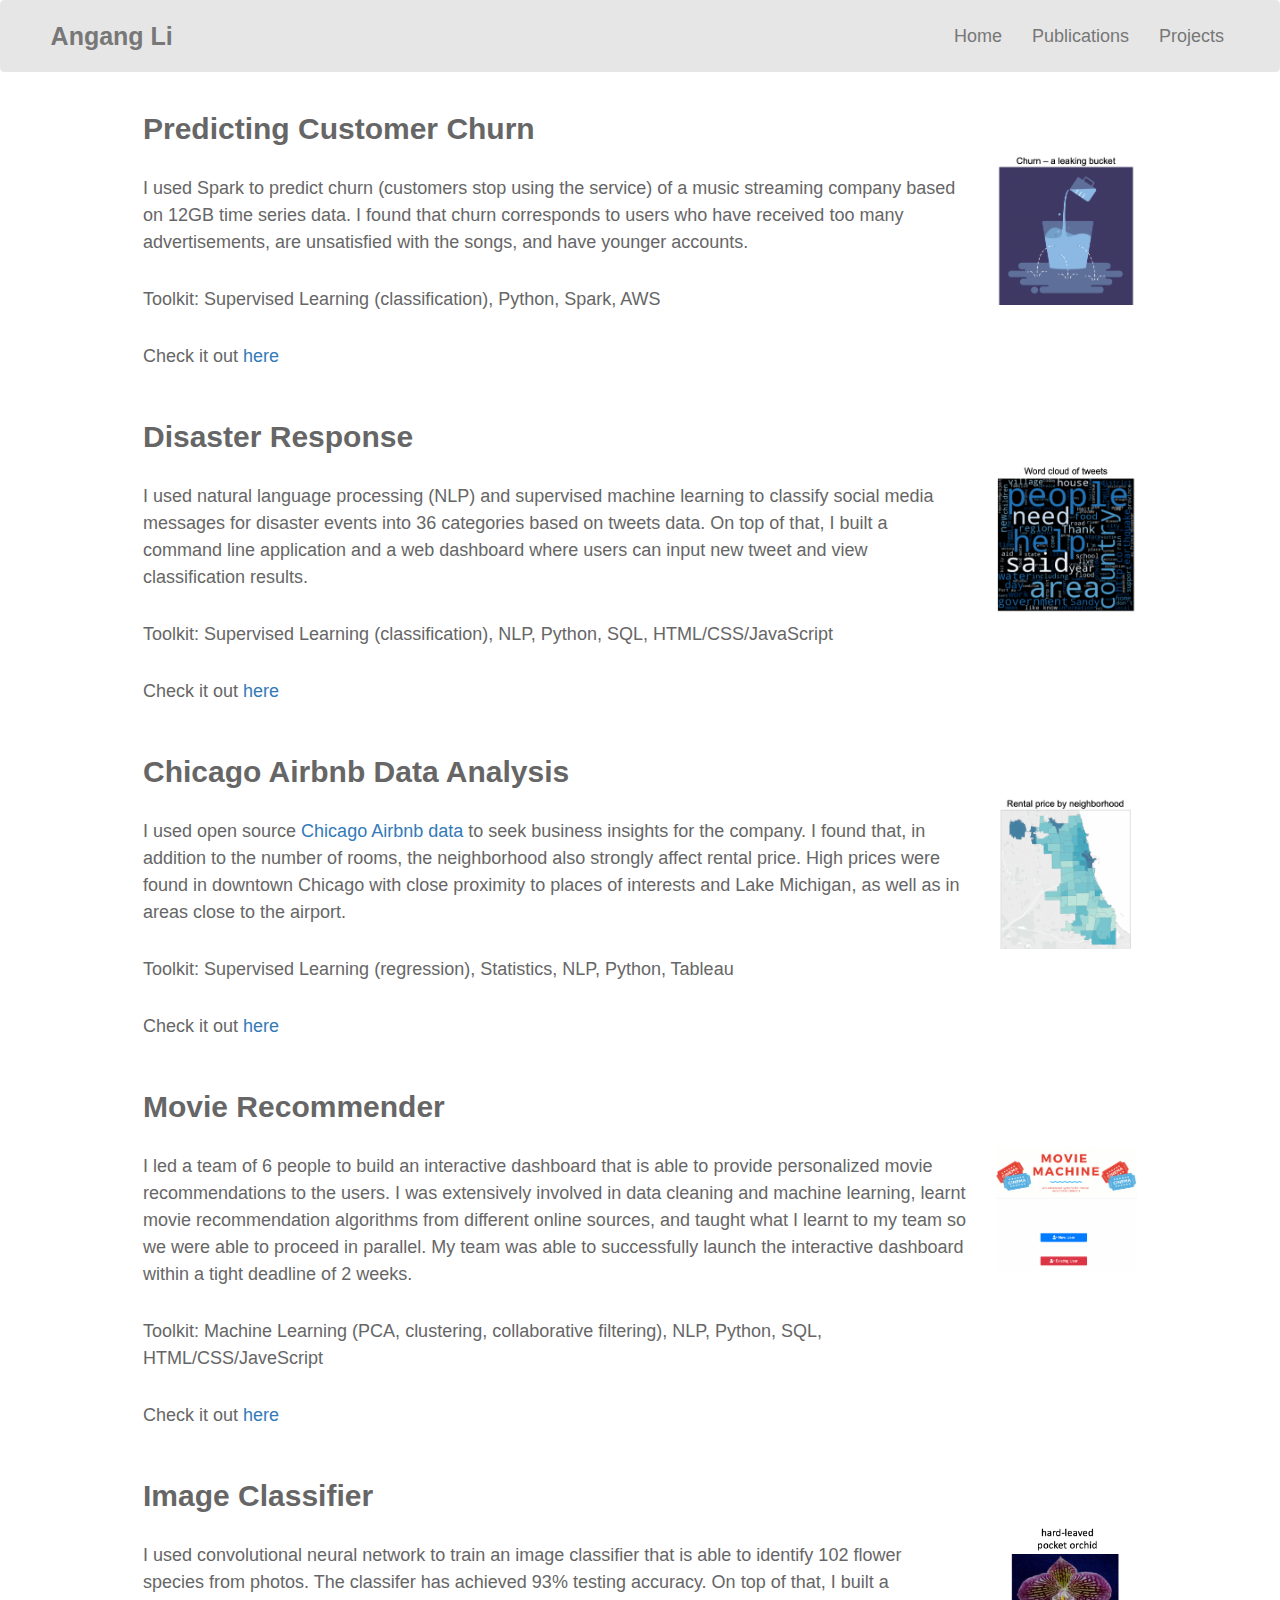
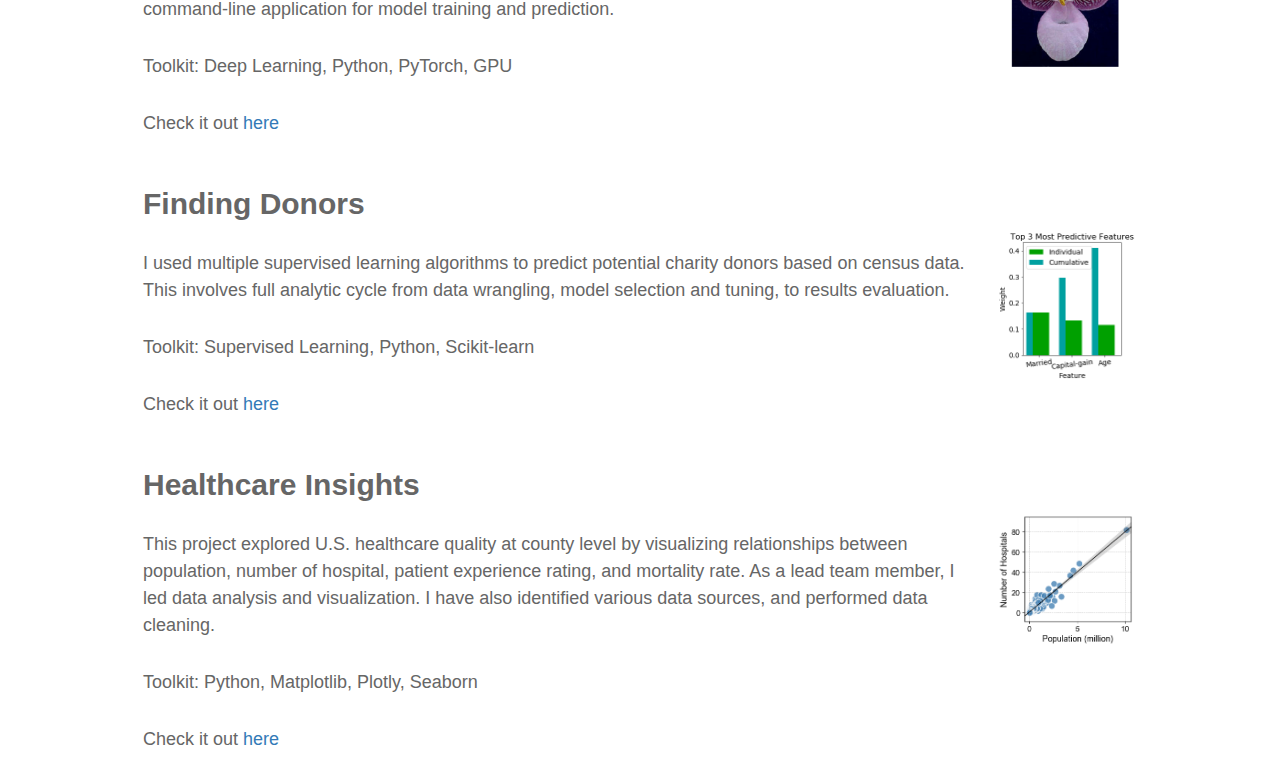
==== commit 79020dc5: "Update Sparkify project image into churn bucket analogy" ====
--- a/projects.html
+++ b/projects.html
@@ -54,7 +54,7 @@
           <p>Check it out <a href="https://github.com/angang-li/sparkify">here</a></p>
         </div>
         <div class="intro col-md-2 col-sm-4 col-xs-12">
-          <img src="assets/images/sparkify.png" alt="Image of top 20 most important features" class="project-image">
+          <img src="assets/images/sparkify2.png" alt="Analogy of churn to a leaking bucket" title="Image credit: Jacob Firuta in LiveChat Blog https://www.livechatinc.com/blog/churn-rate/" class="project-image">
         </div>
       </div>
     </div>
--- a/assets/css/style.css
+++ b/assets/css/style.css
@@ -84,6 +84,10 @@
     padding-bottom: 20px;
 }
 
+.project {
+    margin-bottom: 20px;
+}
+
 .project p {
     padding-top: 20px;
     padding-bottom: 10px;
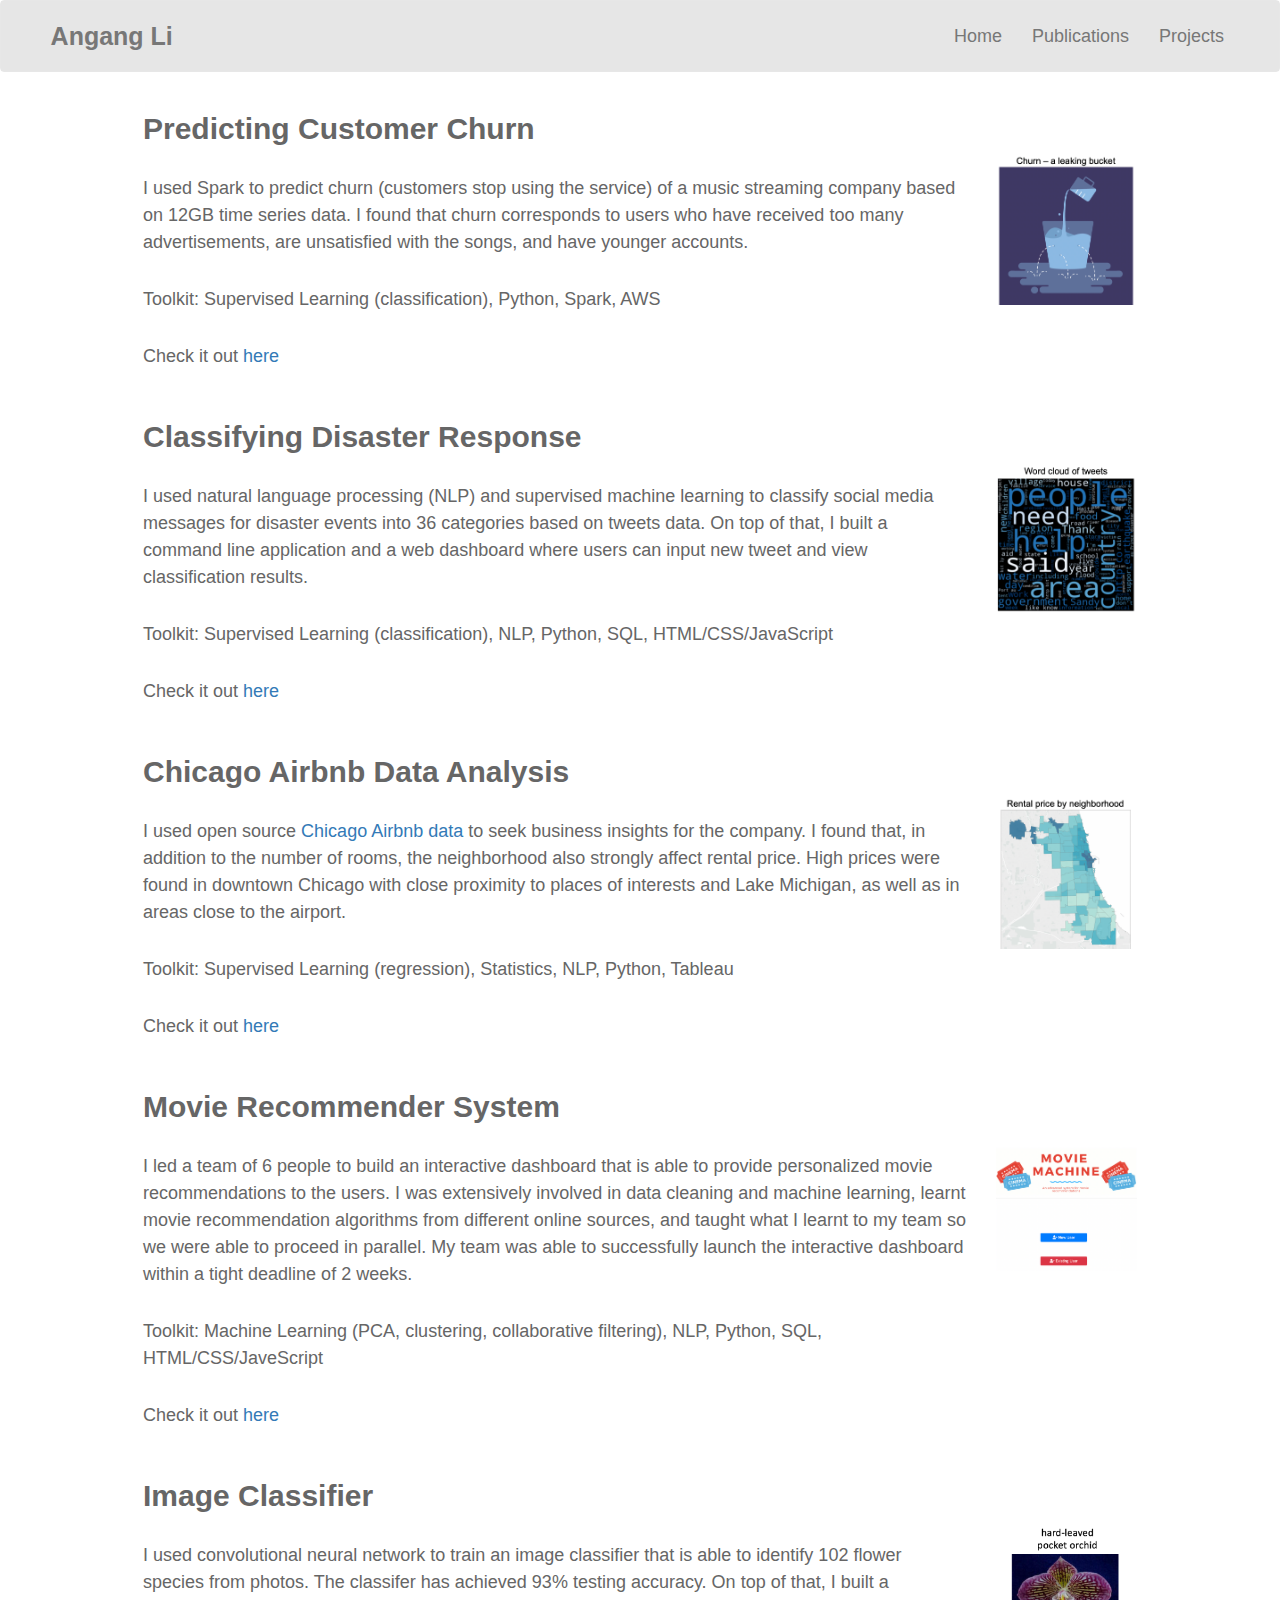
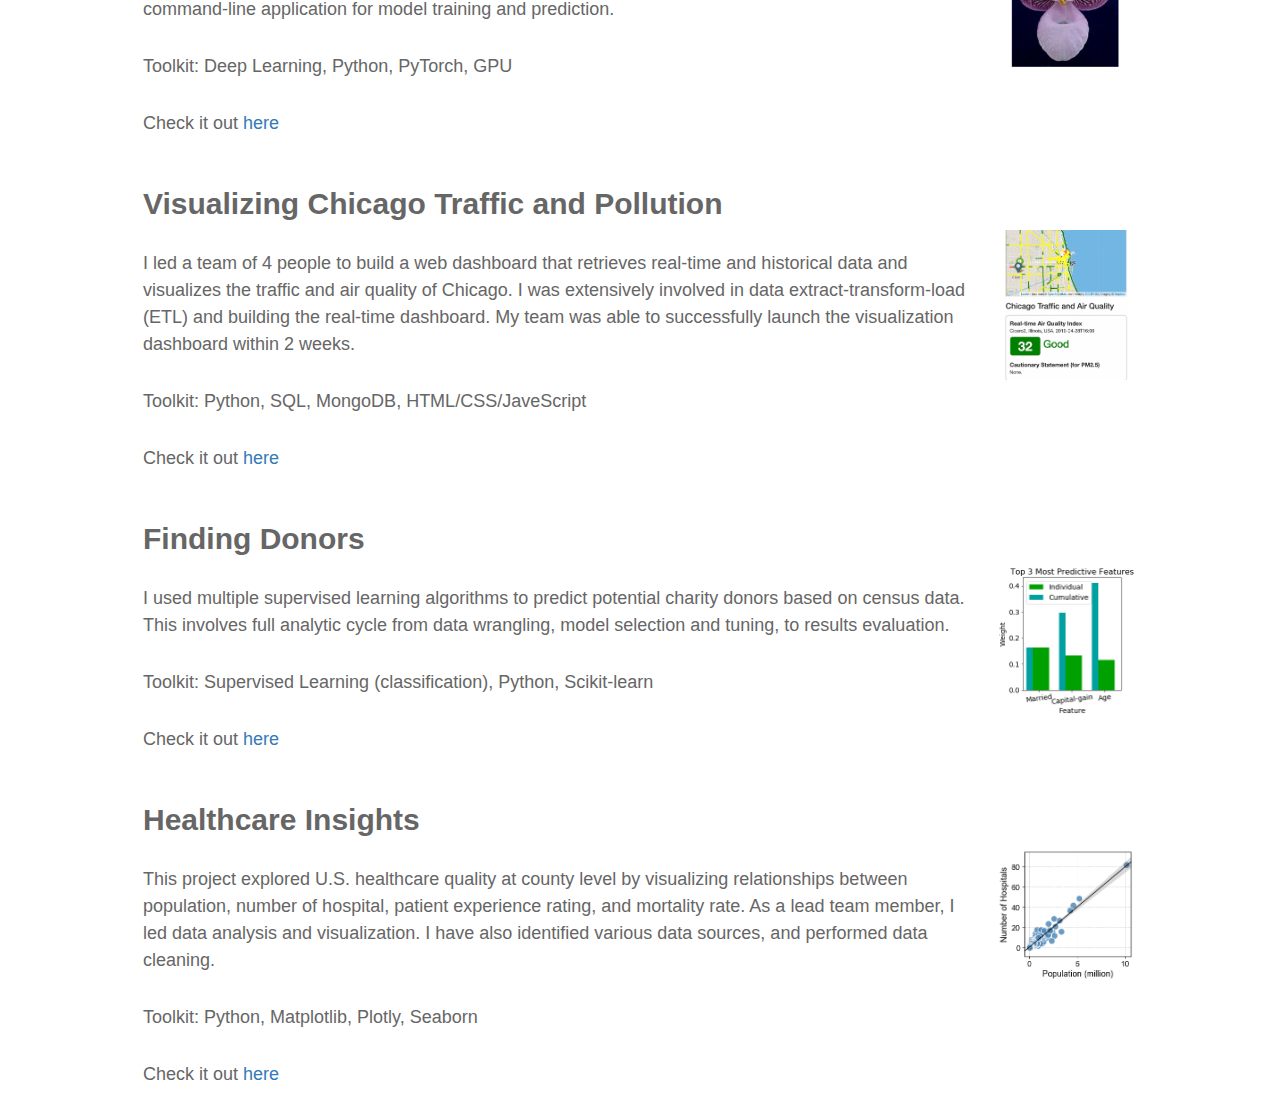
==== commit 6470ee42: "Add traffic pollution project to the project page" ====
--- a/projects.html
+++ b/projects.html
@@ -62,7 +62,7 @@
     <div class="project content-container container-fluid">
       <div class="row">
         <div class="intro col-md-10 col-xs-12">
-          <h1 class="header">Disaster Response</h1>
+          <h1 class="header">Classifying Disaster Response</h1>
         </div>
       </div>
       <div class="row">
@@ -98,7 +98,7 @@
     <div class="project content-container container-fluid">
         <div class="row">
           <div class="intro col-md-10 col-xs-12">
-            <h1 class="header">Movie Recommender</h1>
+            <h1 class="header">Movie Recommender System</h1>
           </div>
         </div>
         <div class="row">
@@ -132,6 +132,24 @@
     </div>
 
     <div class="project content-container container-fluid">
+        <div class="row">
+          <div class="intro col-md-10 col-xs-12">
+            <h1 class="header">Visualizing Chicago Traffic and Pollution</h1>
+          </div>
+        </div>
+        <div class="row">
+          <div class="intro col-md-10 col-sm-8 col-xs-12">
+            <p>I led a team of 4 people to build a web dashboard that retrieves real-time and historical data and visualizes the traffic and air quality of Chicago. I was extensively involved in data extract-transform-load (ETL) and building the real-time dashboard. My team was able to successfully launch the visualization dashboard within 2 weeks.</p>
+            <p>Toolkit: Python, SQL, MongoDB, HTML/CSS/JaveScript</p>
+            <p>Check it out <a href="https://github.com/angang-li/traffic_pollution">here</a></p>
+          </div>
+          <div class="intro col-md-2 col-sm-4 col-xs-12">
+            <img src="assets/images/traffic_air.png" alt="Part of the real-time dashboard" class="project-image">
+          </div>
+        </div>
+      </div>
+
+    <div class="project content-container container-fluid">
       <div class="row">
         <div class="intro col-md-10 col-xs-12">
           <h1 class="header">Finding Donors</h1>
@@ -140,7 +158,7 @@
       <div class="row">
         <div class="intro col-md-10 col-sm-8 col-xs-12">
           <p>I used multiple supervised learning algorithms to predict potential charity donors based on census data. This involves full analytic cycle from data wrangling, model selection and tuning, to results evaluation.</p>
-          <p>Toolkit: Supervised Learning, Python, Scikit-learn</p>
+          <p>Toolkit: Supervised Learning (classification), Python, Scikit-learn</p>
           <p>Check it out <a href="https://github.com/angang-li/finding_donors">here</a></p>
         </div>
         <div class="intro col-md-2 col-sm-4 col-xs-12">
